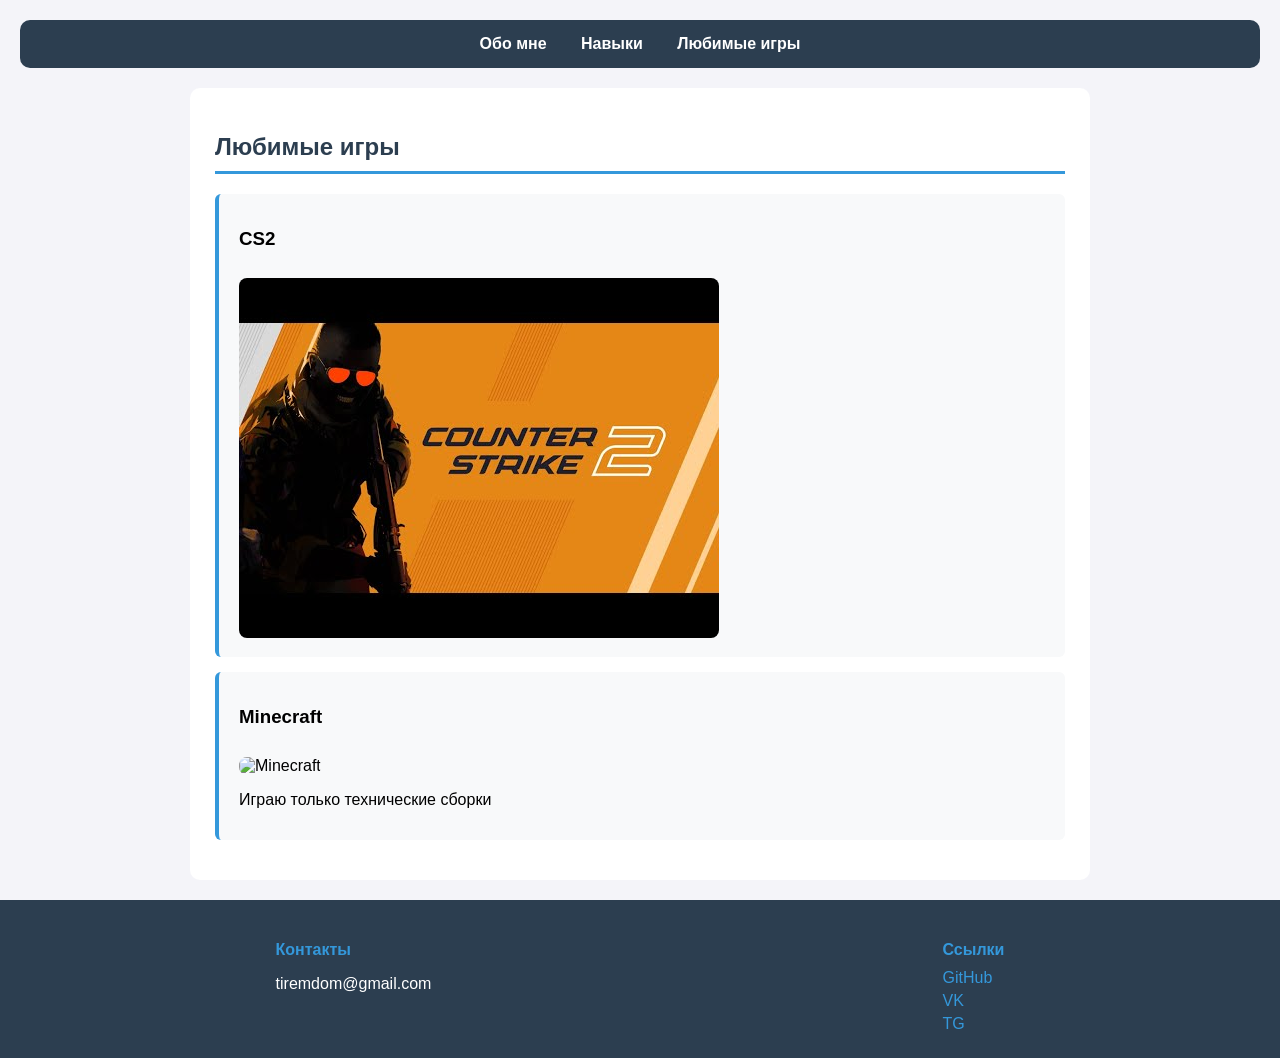
==== games.html @ 2de47d7b "Add files via upload" ====
<!DOCTYPE html>
<html lang="ru">
<head>
    <meta charset="UTF-8">
    <title>Любимые игры</title>
    <link rel="stylesheet" href="style.css">
</head>
<body>
    <header>
        <a href="index.html">Обо мне</a>
        <a href="skills.html">Навыки</a>
        <a href="games.html">Любимые игры</a>
    </header>

    <section>
        <h2>Любимые игры</h2>

        <div class="block">
            <h3>CS2</h3>
            <img src="img/CS.jpg" alt="CS2">
        </div>

        <div class="block">
            <h3>Minecraft</h3>
            <img src="img/Minecraft.jpg" alt="Minecraft">
            <p>Играю только технические сборки</p>
        </div>
    </section>

    <footer>
        <div>
            <h4>Контакты</h4>
            <p>tiremdom@gmail.com</p>
        </div>
        <div>
            <h4>Ссылки</h4>
            <a href="https://github.com/xinalikai">GitHub</a>
            <a href="https://vk.ru/tearsonagravestone">VK</a>
            <a href="https://t.me/solusmortem">TG</a>
        </div>
    </footer>
</body>
</html>
---- style.css ----
html, body {
    height: 100%;
}

body {
    font-family: Arial, sans-serif;
    background: #f4f4f9;
    margin: 0;
    padding: 20px;
    /* прижимаем подвал к низу */
    min-height: 100vh;
    display: flex;
    flex-direction: column;
    box-sizing: border-box;
}

/* меню */
header {
    background: #2c3e50;
    padding: 15px;
    text-align: center;
    border-radius: 10px;
    margin-bottom: 20px;
}

header a {
    color: white;
    text-decoration: none;
    margin: 0 15px;
    font-weight: bold;
}

/* блоки контента */
section {
    background: white;
    padding: 25px;
    max-width: 900px;
    width: 100%;
    margin: 0 auto 20px;
    border-radius: 10px;
    box-sizing: border-box;
}

h2 {
    color: #2c3e50;
    border-bottom: 3px solid #3498db;
    padding-bottom: 10px;
}

.block {
    background: #f8f9fa;
    border-left: 4px solid #3498db;
    padding: 15px 20px;
    margin-bottom: 15px;
    border-radius: 6px;
}

.block img {
    max-width: 100%;
    border-radius: 8px;
    margin-top: 10px;
}

/* подвал — на всю ширину и прижат к низу */
footer {
    background: #2c3e50;
    color: white;
    padding: 20px;
    margin: auto -20px -20px;   /* auto сверху прижимает вниз, отрицательные margin растягивают по краям */
    display: flex;
    justify-content: space-around;
}

footer h4 {
    color: #3498db;
    margin-bottom: 10px;
}

footer a {
    color: #3498db;
    display: block;
    margin-bottom: 5px;
    text-decoration: none;
}
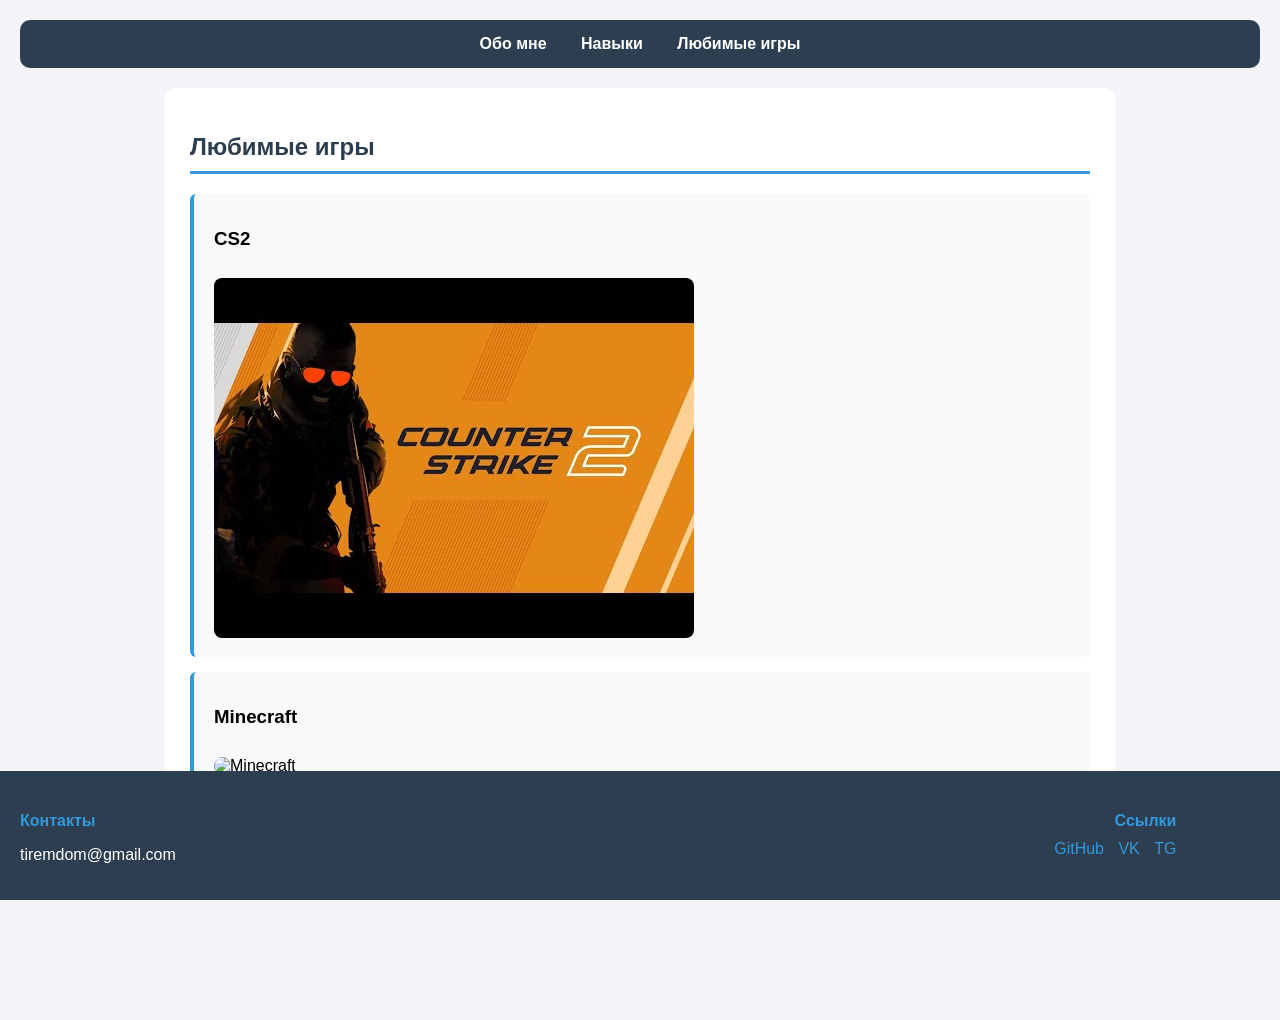
==== commit 5e293a0c: "Add files via upload" ====
--- a/games.html
+++ b/games.html
@@ -28,16 +28,16 @@
     </section>
 
     <footer>
-        <div>
-            <h4>Контакты</h4>
-            <p>tiremdom@gmail.com</p>
-        </div>
-        <div>
-            <h4>Ссылки</h4>
-            <a href="https://github.com/xinalikai">GitHub</a>
-            <a href="https://vk.ru/tearsonagravestone">VK</a>
-            <a href="https://t.me/solusmortem">TG</a>
-        </div>
-    </footer>
+    <div>
+        <h4>Контакты</h4>
+        <p>tiremdom@gmail.com</p>
+    </div>
+    <div>
+        <h4>Ссылки</h4>
+        <a href="...">GitHub</a>
+        <a href="...">VK</a>
+        <a href="...">TG</a>
+    </div>
+</footer>
 </body>
 </html>
--- a/style.css
+++ b/style.css
@@ -1,17 +1,9 @@
-html, body {
-    height: 100%;
-}
-
 body {
     font-family: Arial, sans-serif;
     background: #f4f4f9;
     margin: 0;
     padding: 20px;
-    /* прижимаем подвал к низу */
-    min-height: 100vh;
-    display: flex;
-    flex-direction: column;
-    box-sizing: border-box;
+    padding-bottom: 120px;
 }
 
 /* меню */
@@ -35,10 +27,8 @@
     background: white;
     padding: 25px;
     max-width: 900px;
-    width: 100%;
     margin: 0 auto 20px;
     border-radius: 10px;
-    box-sizing: border-box;
 }
 
 h2 {
@@ -61,14 +51,25 @@
     margin-top: 10px;
 }
 
-/* подвал — на всю ширину и прижат к низу */
+/* подвал — всегда внизу, блоки по краям */
 footer {
     background: #2c3e50;
     color: white;
     padding: 20px;
-    margin: auto -20px -20px;   /* auto сверху прижимает вниз, отрицательные margin растягивают по краям */
-    display: flex;
-    justify-content: space-around;
+    position: fixed;
+    bottom: 0;
+    left: 0;
+    width: 100%;
+}
+
+footer > div {
+    display: inline-block;
+    width: 45%;
+    vertical-align: top;
+}
+
+footer > div:last-child {
+    text-align: right;
 }
 
 footer h4 {
@@ -78,7 +79,6 @@
 
 footer a {
     color: #3498db;
-    display: block;
-    margin-bottom: 5px;
     text-decoration: none;
+    margin-left: 10px;
 }
